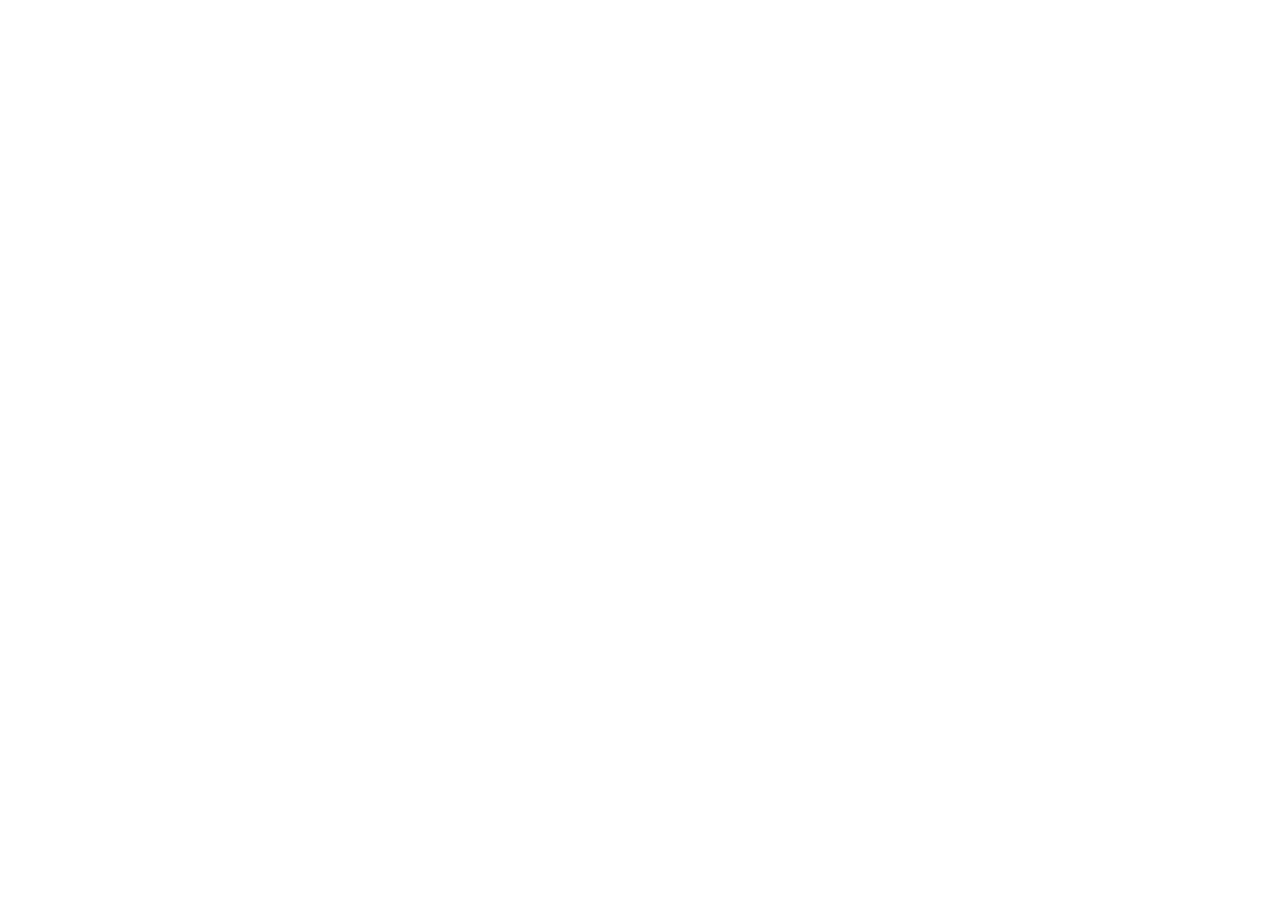
==== index.html @ 7ab79a1a "initialisation de l'arborescence du projet" ====
<!DOCTYPE html>
<html lang="en">
<head>
    <meta charset="UTF-8">
    <meta name="viewport" content="width=device-width, initial-scale=1.0">
    <title>Document</title>
    <!-- votre feuille style css -->
    <link rel="stylesheet" href="Css/Style.css">
</head>
<body>
    <!-- le contenu de la page -->







<!-- votre script java -->
<script src="Js/Main.js"></script>
</body>
</html>
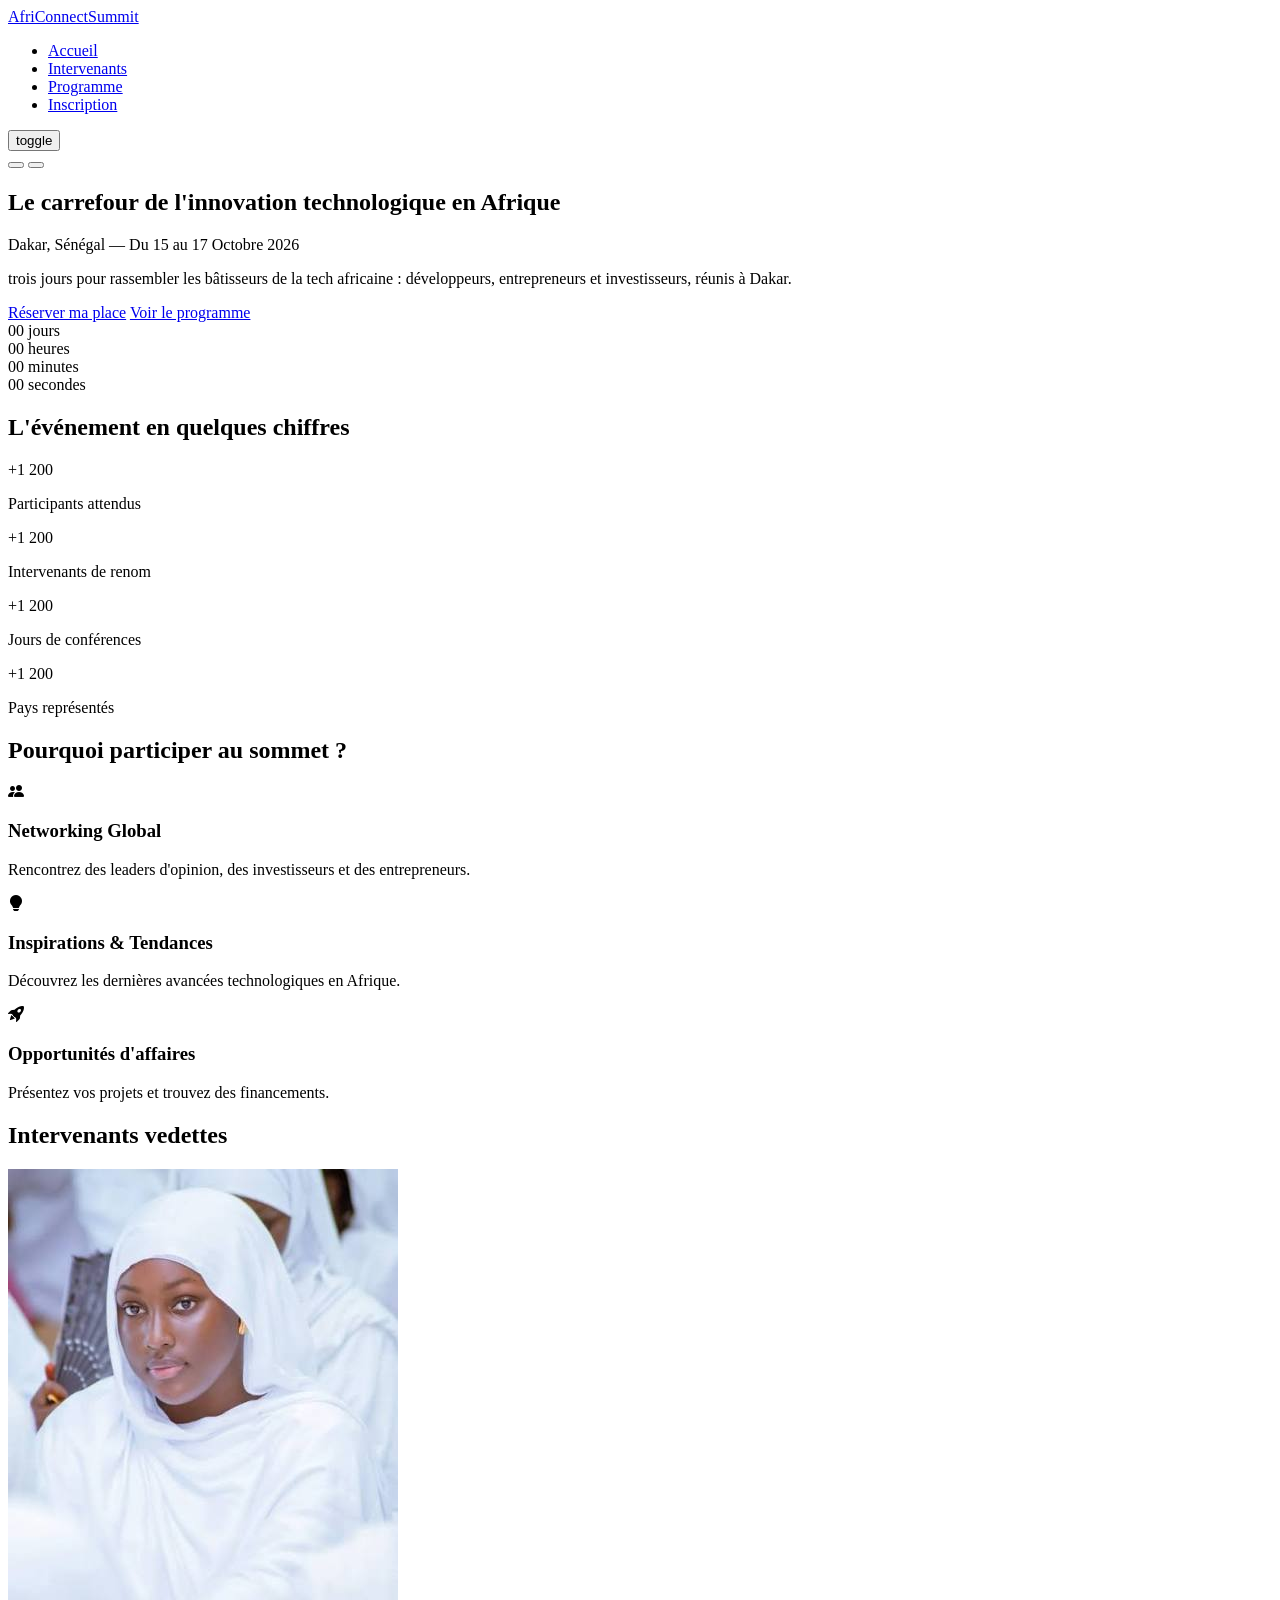
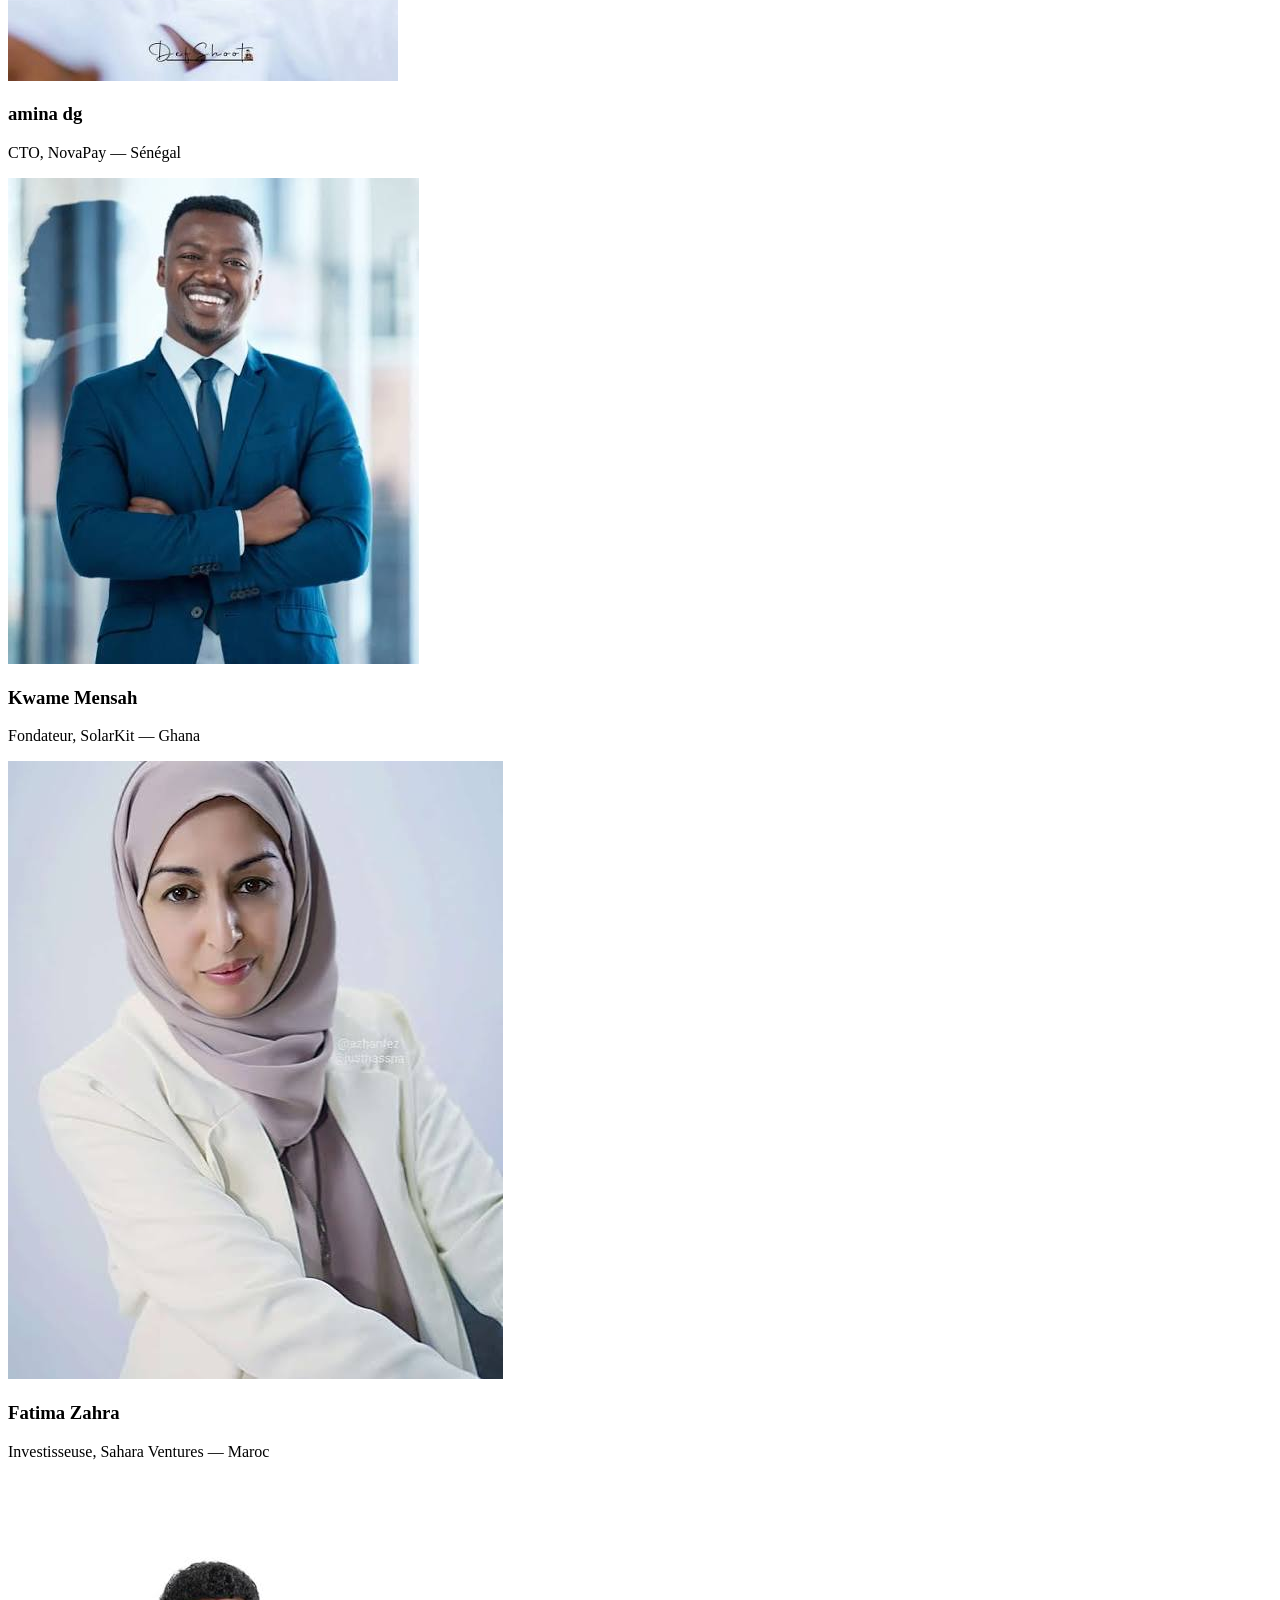
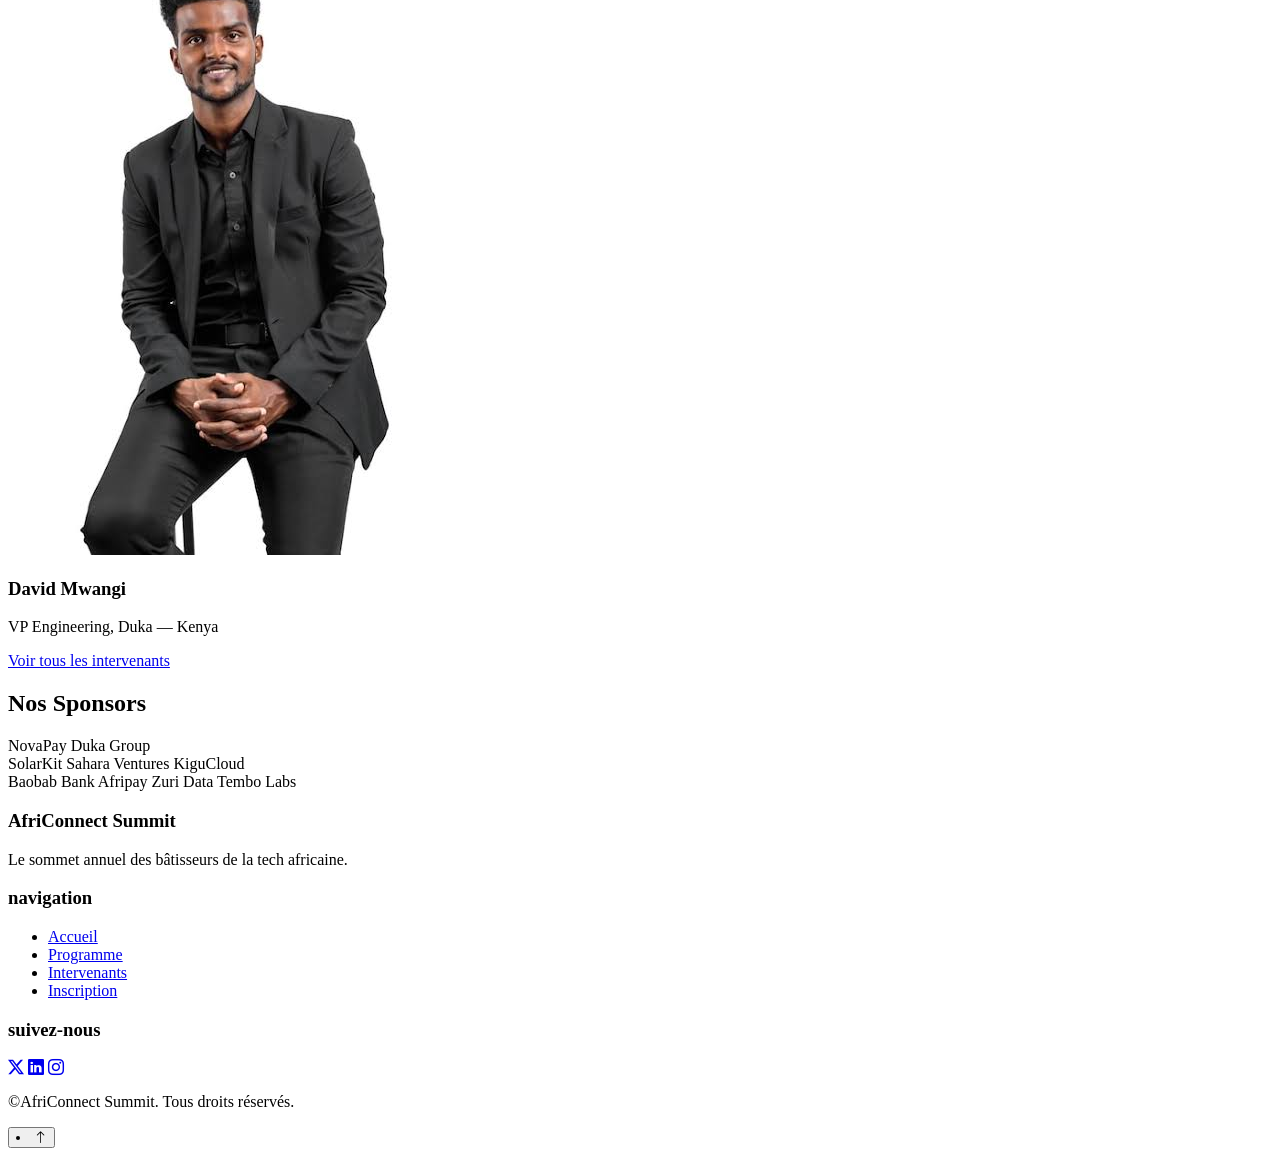
==== commit 216400be: "Structure HTML sémantique des 4 pages" ====
--- a/index.html
+++ b/index.html
@@ -1,22 +1,244 @@
 <!DOCTYPE html>
 <html lang="en">
+
 <head>
     <meta charset="UTF-8">
     <meta name="viewport" content="width=device-width, initial-scale=1.0">
-    <title>Document</title>
+    <title>Acceuil</title>
+    <!-- google fonts -->
+    <link rel="preconnect" href="https://fonts.googleapis.com">
+    <link href="https://fonts.googleapis.com/css2?family=Unbounded:wght@400;600;800&family=Inter:wght@400;500;600;700&display=swap" rel="stylesheet">
+    <!-- bootstrap icons -->
+    <link rel="stylesheet" href="https://cdn.jsdelivr.net/npm/bootstrap-icons@1.11.3/font/bootstrap-icons.css">
     <!-- votre feuille style css -->
     <link rel="stylesheet" href="Css/Style.css">
 </head>
+
 <body>
     <!-- le contenu de la page -->
-
-
-
-
-
-
-
-<!-- votre script java -->
-<script src="Js/Main.js"></script>
+    <!--NAVBAR  -->
+    <header class="navbar" id="navbar">
+        <div class="navb-container">
+            <a href="index.html" class="navb-logo">AfriConnect<span>Summit</span></a>
+            <nav class="navbar-nav" id="navbarNav" aria-label="navigation">
+                <ul class="navbar-links">
+                    <li><a href="index.html" class="active">Accueil</a></li>
+                    <li><a href="intervenants.html">Intervenants</a></li>
+                    <li><a href="programme.html">Programme</a></li>
+                    <li><a href="contact.html">Inscription</a></li>
+                </ul>
+                <button>toggle</button>
+            </nav>
+            <div class="navbar-actions">
+                <button id="themeToggle" class="theme-toggle" aria-label="Basculer le thème sombre / clair">
+                    <i class="bi bi-moon-starts-fill"></i>
+                </button>
+                <button id="hamburger" class="hamburger" aria-label="Ouvrir le menu" arial-expanded="false">
+
+                </button>
+            </div>
+        </div>
+    </header>
+    <!--  -->
+    <main>
+
+        <!-- section hero -->
+        <section class="hero" id="hero">
+            <div class="hero-content">
+                <h1 class="hero-title">Le carrefour de l'innovation technologique en Afrique</h1>
+                <p class="hero-eybrow">Dakar, Sénégal — Du 15 au 17 Octobre 2026</p>
+                <p class="hero-subtitle">
+                    trois jours pour rassembler les bâtisseurs de la tech africaine :
+                    développeurs, entrepreneurs et investisseurs, réunis à Dakar.
+                </p>
+                <div class="hero-cta">
+                    <a href="contact.html" class="btn btn-primary">Réserver ma place</a>
+                    <a href="programme.html" class="btn btn-outline">Voir le programme</a>
+                </div>
+                   <!--compte a rebours  -->
+                <div class="countdown" id="countdown" aria-live="polite">
+                    <div class="countdown-item">
+                        <span class="countdown-value" id="cd-days">00</span>
+                        <span class="countdown-label">jours</span>
+                    </div>   
+                    <div class="countdown-item">
+                        <span class="countdown-value" id="cd-hours">00</span>
+                        <span class="countdown-label">heures</span>
+                    </div>  
+                    <div class="countdown-item">
+                        <span class="countdown-value" id="cd-minutes">00</span>
+                        <span class="countdown-label">minutes</span>
+                    </div>   
+                    <div class="countdown-item">
+                        <span class="countdown-value" id="cd-seconds">00</span>
+                        <span class="countdown-label">secondes</span>
+                    </div>   
+                </div>
+            </div>
+            
+        </section>
+
+        <!-- section chiffres -->
+        <section class="stats" id="chiffres">
+            <div class="stats-grid">
+                
+                <h2>L'événement en quelques chiffres</h2>
+
+                <article class="stat-card">
+                    <span class="stat-card-value" data-target="12000">+1 200</span>
+                    <p class="stat-card-label">Participants attendus</p>
+                </article>
+
+                <article class="stat-card">
+                    <span class="stat-card-value" data-target="48">+1 200</span>
+                    <p class="stat-card-label"> Intervenants de renom</p>
+                </article>
+
+                <article class="stat-card">
+                    <span class="stat-card-value" data-target="3">+1 200</span>
+                    <p class="stat-card-label">Jours de conférences</p>
+                </article>
+
+                <article class="stat-card">
+                    <span class="stat-card-value" data-target="13">+1 200</span>
+                    <p class="stat-card-label">Pays représentés</p>
+                </article>
+
+            </div>
+        </section>
+
+        <!-- section pourquoi participer -->
+        <section class="why" id="pourquoi">
+            <h2 class="section-title">Pourquoi participer au sommet ?</h2>
+            <div class="why-list">
+                <article class="why-card reveal">
+                    <i class="bi bi-people-fill why-icon" aria-hidden="true"></i>
+                    <h3>Networking Global</h3>
+                    <p>Rencontrez des leaders d'opinion, des investisseurs et des entrepreneurs.</p>
+                </article>
+
+                <article class="why-card reveal">
+                    <i class="bi bi-lightbulb-fill why-icon" aria-hidden="true"></i>
+                    <h3> Inspirations & Tendances</h3>
+                    <p>Découvrez les dernières avancées technologiques en Afrique.</p>
+                </article>
+
+                <article class="why-card reveal">
+                    <i class="bi bi-rocket-takeoff-fill why-icon" aria-hidden="true"></i>
+                    <h3> Opportunités d'affaires</h3>
+                    <p>Présentez vos projets et trouvez des financements.</p>
+                </article>
+
+            </div>
+        </section>
+
+        <!-- section vedette -->
+        <section class="featured-speakers" id="intervenants-vedettes">
+            <h2 class="section-title">Intervenants vedettes</h2>
+            <div class="featured-speakers-grid">
+                <article class="speaker-card reveal">
+                    <img src="Images/sene.jpg" alt="amina">
+                    <h3>amina dg</h3>
+                    <p>CTO, NovaPay — Sénégal</p>
+
+                </article>
+
+                <article class="speaker-card reveal">
+                    <img src="Images/tof22.jpg" alt="Mensah">
+                    <h3>Kwame Mensah</h3>
+                    <p>Fondateur, SolarKit — Ghana</p>
+
+                </article>
+
+                <article class="speaker-card reveal">
+                    <img src="Images/toff7.jpg" alt="Zahra">
+                    <h3>Fatima Zahra</h3>
+                    <p>Investisseuse, Sahara Ventures — Maroc</p>
+
+                </article>
+
+                <article class="speaker-card reveal">
+                    <img src="Images/tof33.jpg" alt="Mwangi">
+                    <h3>David Mwangi</h3>
+                    <p>VP Engineering, Duka — Kenya</p>
+
+                </article>
+
+            </div>
+            <div class="featured-speakers-more">
+                <a href="intervenants.html" class="btn btn-outline">Voir tous les intervenants</a>
+
+            </div>
+
+        </section>
+
+        <!-- sponsors -->
+        <section class="sponsors" id="sponsors">
+            <h2 class="section-title">Nos Sponsors</h2>
+            <div class="sponsors-tier sponsors-tier--gold">
+                <span>NovaPay</span>
+                <span>Duka Group</span>
+                
+
+            </div>
+
+            <div class="sponsors-tier sponsors-tier--silver">
+                <span>SolarKit</span>
+                <span>Sahara Ventures</span>
+                <span>KiguCloud</span>
+
+            </div>
+
+            <div class="sponsors-tier sponsors-tier--bronze">
+                <span>Baobab Bank</span>
+                <span>Afripay</span>
+                <span>Zuri Data</span>
+                <span>Tembo Labs</span>
+
+            </div>
+
+        </section>
+    </main>
+
+    <!--FOOTER  -->
+    <footer class="footer">
+        <div class="footer-grid">
+            <div class="footer-col">
+                <h3>AfriConnect Summit</h3>
+                <p>Le sommet annuel des bâtisseurs de la tech africaine.</p>
+            </div>
+            <div class="footer-col">
+                <h3>navigation</h3>
+                <ul>
+                    <li><a href="index.html">Accueil</a></li>
+                    <li><a href="programme.html">Programme</a></li>
+                    <li><a href="intervenants.html">Intervenants</a></li>
+                    <li><a href="contact.html">Inscription</a></li>
+                </ul>
+            </div>
+            <div class="footer-col">
+                <h3>suivez-nous</h3>
+                <div class="footer-socials">
+                    <a href="#" aria-label="Twitter / X"><i class="bi bi-twitter-x"></i></a>
+                    <a href="#" aria-label="LinkedIn "><i class="bi bi-linkedin"></i></a>
+                    <a href="#" aria-label="Instagram "><i class="bi bi-instagram"></i></a>
+                </div>  
+            </div>
+        </div>
+        <p class="footer-copy">&copy;<span dir="year"></span>AfriConnect Summit. Tous droits réservés.</p>
+    </footer>
+
+    <button id="backToTop" class="back-to-top" aria- aria-label="Retour en haut de page">
+        <li class="bi bi-arrow-up"></li>
+    </button>
+
+
+
+
+
+
+    <!-- votre script java -->
+    <script src="Js/Main.js"></script>
 </body>
+
 </html>
